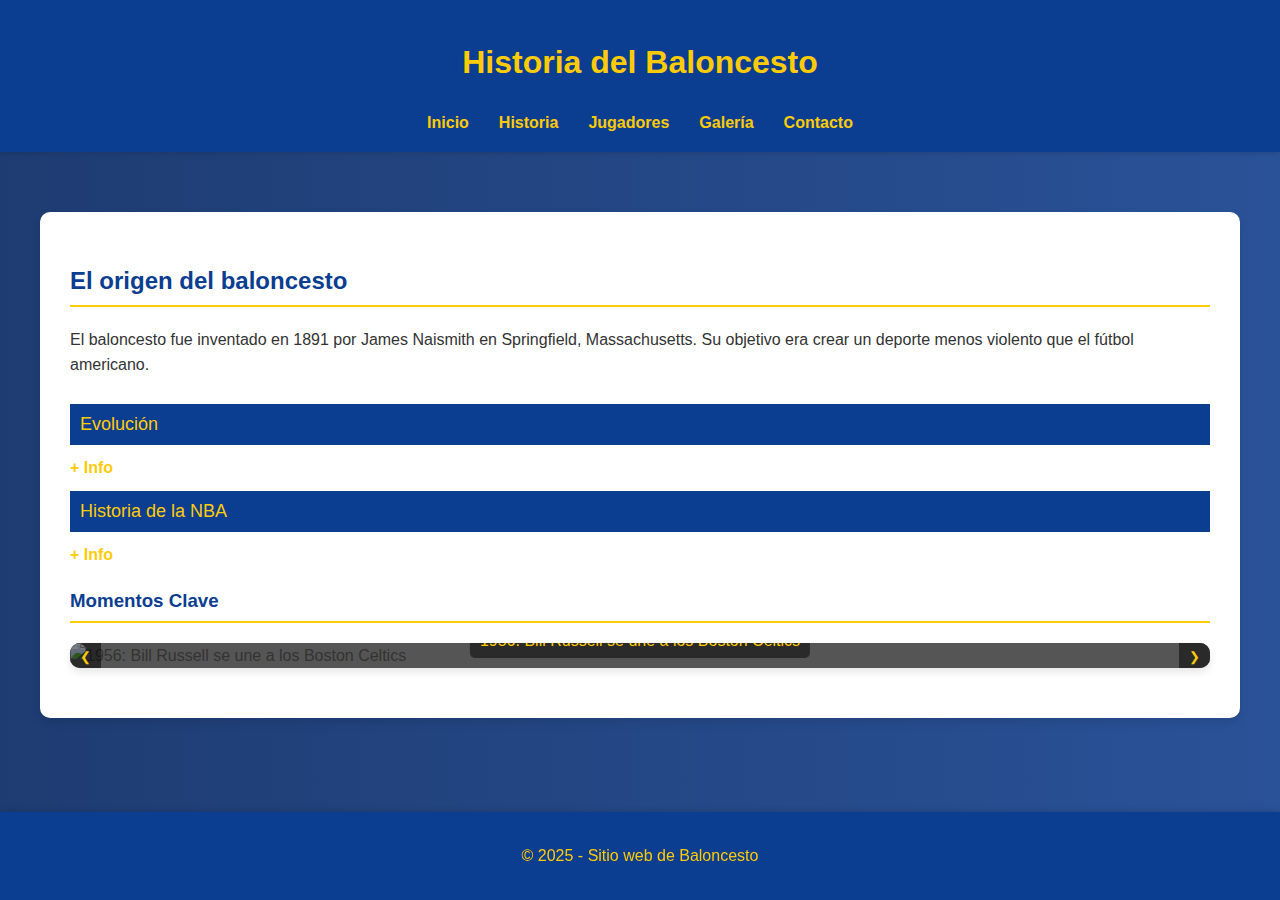
==== historiaBasket.html @ 8891532c "Add files via upload" ====
<!DOCTYPE html>
<html lang="es">
<head>
  <meta charset="UTF-8">
  <meta name="viewport" content="width=device-width, initial-scale=1.0">
  <title>Historia del Baloncesto</title>
  <link rel="stylesheet" href="css/estilo.css">
  <style>
    body {
      font-family: 'Roboto', sans-serif;
      line-height: 1.6;
      background: linear-gradient(to right, #1e3c72, #2a5298); /* NBA-themed gradient */
      color: #fff;
      margin: 0;
      padding: 0;
    }
    header {
      background: #0b3d91; /* Dark blue */
      color: #ffcb05; /* Yellow */
      padding: 1rem 0;
      text-align: center;
      box-shadow: 0 2px 4px rgba(0, 0, 0, 0.1);
    }
    nav ul {
      list-style: none;
      padding: 0;
      margin: 0;
      display: flex;
      justify-content: center;
    }
    nav ul li {
      margin: 0 15px;
    }
    nav ul li a {
      color: #ffcb05; /* Yellow */
      text-decoration: none;
      font-weight: bold;
      transition: color 0.3s;
    }
    nav ul li a:hover {
      color: #ff6347; /* Tomato */
    }
    main {
      padding: 40px 20px;
      max-width: 1200px;
      margin: 0 auto;
    }
    section {
      background: #fff;
      color: #333;
      padding: 30px;
      margin: 20px 0;
      border-radius: 10px;
      box-shadow: 0 4px 8px rgba(0, 0, 0, 0.1);
      transition: transform 0.3s;
    }
    section:hover {
      transform: translateY(-5px);
    }
    h2, h3 {
      color: #0b3d91; /* Dark blue */
      border-bottom: 2px solid #ffcb05; /* Yellow */
      padding-bottom: 5px;
    }
    ul {
      padding-left: 20px;
    }
    ul li {
      margin-bottom: 10px;
    }
    footer {
      text-align: center;
      padding: 15px 0;
      background: #0b3d91; /* Dark blue */
      color: #ffcb05; /* Yellow */
      position: fixed;
      width: 100%;
      bottom: 0;
      box-shadow: 0 -2px 4px rgba(0, 0, 0, 0.1);
    }
    .carousel {
      position: relative;
      max-width: 100%;
      margin: 20px auto;
      overflow: hidden;
      border-radius: 10px;
      box-shadow: 0 4px 8px rgba(0, 0, 0, 0.1);
    }
    .carousel img {
      width: 100%;
      display: none;
    }
    .carousel img.active {
      display: block;
    }
    .carousel-buttons {
      position: absolute;
      top: 50%;
      width: 100%;
      display: flex;
      justify-content: space-between;
      transform: translateY(-50%);
    }
    .carousel-buttons button {
      background: rgba(0, 0, 0, 0.5);
      border: none;
      color: #ffcb05; /* Yellow */
      padding: 10px;
      cursor: pointer;
    }
    .collapsible {
      background-color: #0b3d91; /* Dark blue */
      color: #ffcb05; /* Yellow */
      cursor: pointer;
      padding: 10px;
      width: 100%;
      border: none;
      text-align: left;
      outline: none;
      font-size: 18px;
      margin-top: 10px;
    }
    .active, .collapsible:hover {
      background-color: #555;
    }
    .content {
      padding: 0 18px;
      display: none;
      overflow: hidden;
      background-color: #f1f1f1;
      margin-bottom: 10px;
    }
    .info-link {
      display: block;
      margin-top: 10px;
      color: #ffcb05; /* Yellow */
      text-decoration: none;
      font-weight: bold;
      cursor: pointer;
    }
    .info-link:hover {
      text-decoration: underline;
    }
    .carousel-caption {
      position: absolute;
      bottom: 10px;
      left: 50%;
      transform: translateX(-50%);
      background-color: rgba(0, 0, 0, 0.5);
      color: #ffcb05; /* Yellow */
      padding: 5px 10px;
      border-radius: 5px;
      font-size: 16px;
      text-align: center;
      display: none; /* Hide all captions initially */
    }
    .carousel-item.active .carousel-caption {
      display: block; /* Show only the active caption */
    }
  </style>
</head>
<body>
  <header>
    <h1>Historia del Baloncesto</h1>
    <nav>
      <ul>
        <li><a href="index.html">Inicio</a></li>
        <li><a href="historiaBasket.html">Historia</a></li>
        <li><a href="jugadores.html">Jugadores</a></li>
        <li><a href="galeria.html">Galería</a></li>
        <li><a href="contacto.html">Contacto</a></li>
      </ul>
    </nav>
  </header>
  <main>
    <section>
      <h2>El origen del baloncesto</h2>
      <p>El baloncesto fue inventado en 1891 por James Naismith en Springfield, Massachusetts. Su objetivo era crear un deporte menos violento que el fútbol americano.</p>
      <button class="collapsible">Evolución</button>
      <div class="content">
        <p>Desde sus inicios, el baloncesto ha crecido hasta convertirse en uno de los deportes más populares del mundo. En 1936, se convirtió en un deporte olímpico. La NBA, fundada en 1946, ha sido fundamental en su popularidad global, destacando figuras como Bill Russell, Larry Bird, Magic Johnson, Michael Jordan, Kobe Bryant, y LeBron James.</p>
        <div class="gif-container">
          <iframe width="600" height="500" src="/videomedia/b79083b71d515ce4e67c7d54b8fe43ed.gif" frameborder="0" allow="accelerometer; autoplay; clipboard-write; encrypted-media; gyroscope; picture-in-picture" allowfullscreen></iframe>
        </div>
      </div>
      <a class="info-link" onclick="toggleContent(this)">+ Info</a>
      <button class="collapsible">Historia de la NBA</button>
      <div class="content">
        <p>La NBA (National Basketball Association) fue fundada en Nueva York el 6 de junio de 1946 como la Basketball Association of America (BAA). En 1949, se fusionó con la National Basketball League (NBL) para formar la NBA. Desde entonces, la NBA ha crecido hasta convertirse en la principal liga de baloncesto profesional del mundo, con jugadores de renombre internacional y una gran base de aficionados.</p>
        <div class="video-container">
          <iframe width="560" height="315" src="/videomedia/youtube_2YvFP9vq9SM_1920x1080_h264.mp4" frameborder="0" allow="accelerometer; autoplay; clipboard-write; encrypted-media; gyroscope; picture-in-picture" allowfullscreen></iframe>
        </div>
        
      </div>
      <a class="info-link" onclick="toggleContent(this)">+ Info</a>
      <h3>Momentos Clave</h3>
      <div class="carousel">
        <div class="carousel-item active">
          <img src="imagenes/c1.jpg" alt="1956: Bill Russell se une a los Boston Celtics" class="active">
          <div class="carousel-caption">1956: Bill Russell se une a los Boston Celtics</div>
        </div>
        <div class="carousel-item">
          <img src="imagenes/c5.jpg" alt="1980s: La rivalidad entre Larry Bird y Magic Johnson">
          <div class="carousel-caption">1980s: La rivalidad entre Larry Bird y Magic Johnson</div>
        </div>
        <div class="carousel-item">
          <img src="imagenes/c4.avif" alt="1992: El 'Dream Team' de Estados Unidos gana el oro en los Juegos Olímpicos de Barcelona">
          <div class="carousel-caption">1992: El 'Dream Team' de Estados Unidos gana el oro en los Juegos Olímpicos de Barcelona</div>
        </div>
        <div class="carousel-item">
          <img src="imagenes/c3.jpg" alt="1996: La NBA celebra su 50 aniversario y nombra a los 50 mejores jugadores de la historia">
          <div class="carousel-caption">1996: La NBA celebra su 50 aniversario y nombra a los 50 mejores jugadores de la historia</div>
        </div>
        <div class="carousel-item">
          <img src="imagenes/c2.jpg" alt="2000s: La era de Kobe Bryant y Shaquille O'Neal con los Lakers, y el ascenso de LeBron James">
          <div class="carousel-caption">2000s: La era de Kobe Bryant y Shaquille O'Neal con los Lakers, y el ascenso de LeBron James</div>
        </div>
        <div class="carousel-buttons">
          <button id="prevBtn">❮</button>
          <button id="nextBtn">❯</button>
        </div>
      </div>
    </section>
  </main>
  <footer>
    <p>© 2025 - Sitio web de Baloncesto</p>
  </footer>
  <script>
    function toggleContent(link) {
      const content = link.previousElementSibling;
      const button = content.previousElementSibling;
      button.classList.toggle('active');
      if (content.style.display === "block") {
        content.style.display = "none";
      } else {
        content.style.display = "block";
      }
    }

    const images = document.querySelectorAll('.carousel-item img');
    const captions = document.querySelectorAll('.carousel-caption');
    let currentIndex = 0;

    document.getElementById('prevBtn').addEventListener('click', () => {
      images[currentIndex].classList.remove('active');
      captions[currentIndex].style.display = 'none';
      currentIndex = (currentIndex === 0) ? images.length - 1 : currentIndex - 1;
      images[currentIndex].classList.add('active');
      captions[currentIndex].style.display = 'block';
    });

    document.getElementById('nextBtn').addEventListener('click', () => {
      images[currentIndex].classList.remove('active');
      captions[currentIndex].style.display = 'none';
      currentIndex = (currentIndex === images.length - 1) ? 0 : currentIndex + 1;
      images[currentIndex].classList.add('active');
      captions[currentIndex].style.display = 'block';
    });

    const collapsibles = document.querySelectorAll('.collapsible');
    collapsibles.forEach((collapsible) => {
      collapsible.addEventListener('click', function() {
        this.classList.toggle('active');
        const content = this.nextElementSibling;
        if (content.style.display === "block") {
          content.style.display = "none";
        } else {
          content.style.display = "block";
        }
      });
    });
  </script>
</body>
</html>
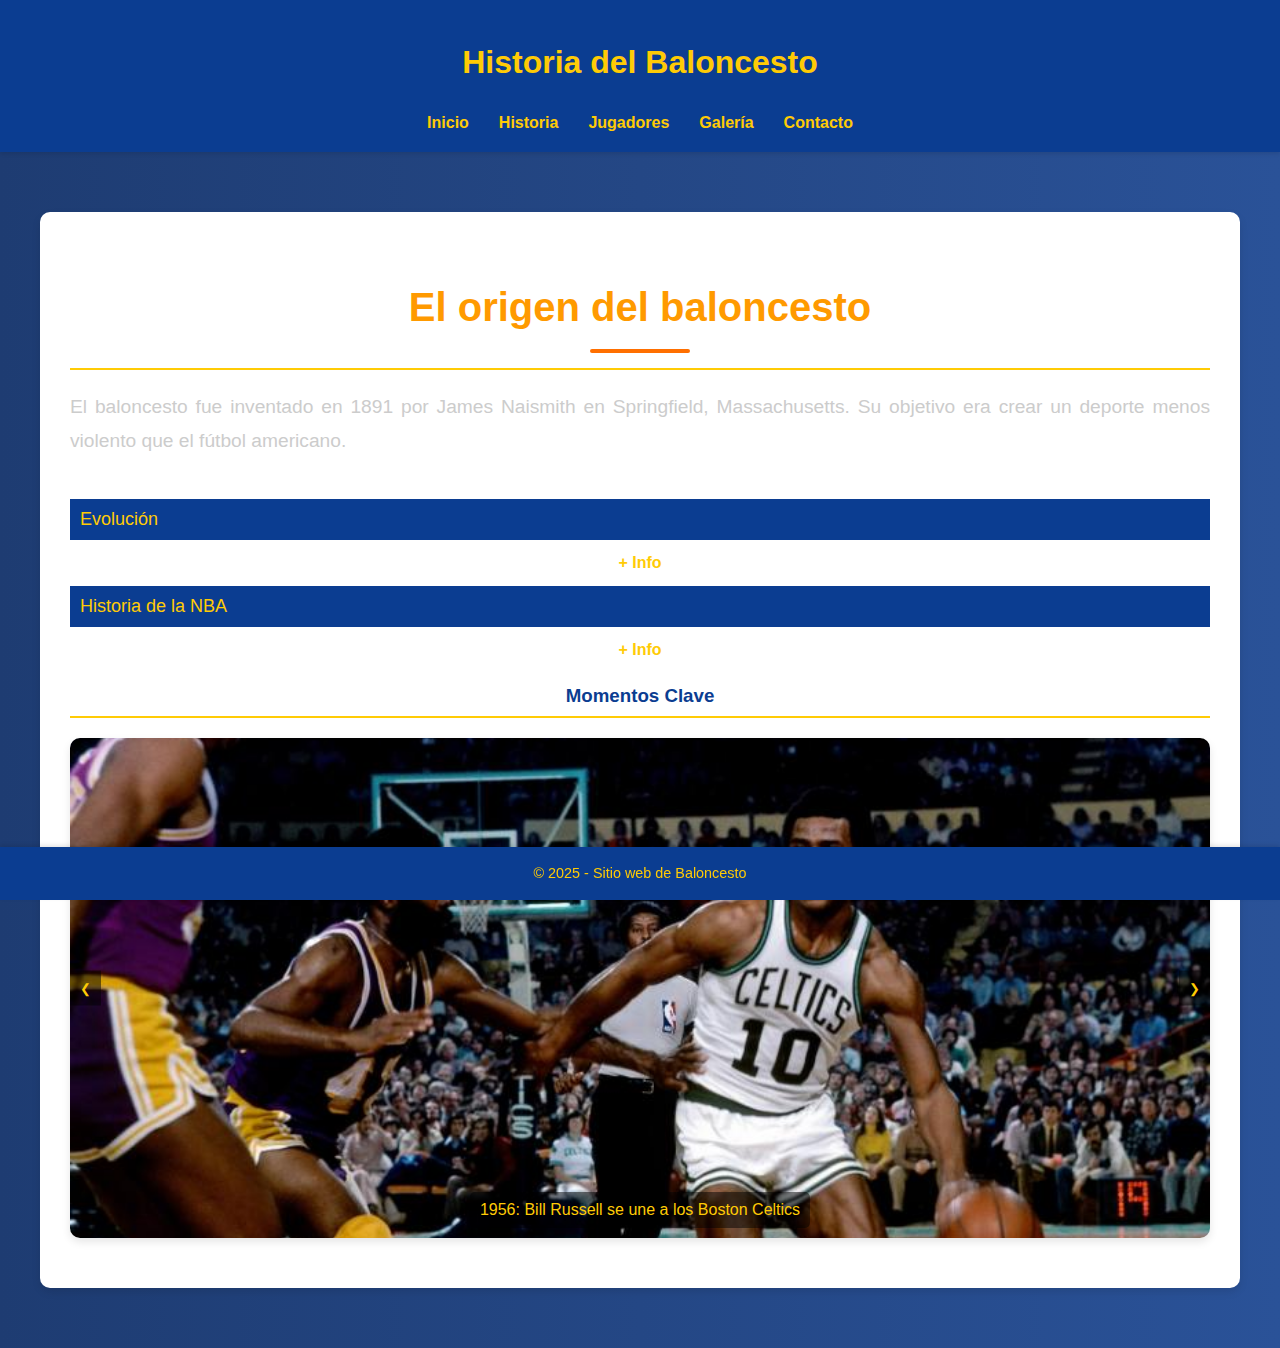
==== commit 88fbcc53: "Update historiaBasket.html" ====
--- a/historiaBasket.html
+++ b/historiaBasket.html
@@ -180,7 +180,7 @@
       <div class="content">
         <p>Desde sus inicios, el baloncesto ha crecido hasta convertirse en uno de los deportes más populares del mundo. En 1936, se convirtió en un deporte olímpico. La NBA, fundada en 1946, ha sido fundamental en su popularidad global, destacando figuras como Bill Russell, Larry Bird, Magic Johnson, Michael Jordan, Kobe Bryant, y LeBron James.</p>
         <div class="gif-container">
-          <iframe width="600" height="500" src="/videomedia/b79083b71d515ce4e67c7d54b8fe43ed.gif" frameborder="0" allow="accelerometer; autoplay; clipboard-write; encrypted-media; gyroscope; picture-in-picture" allowfullscreen></iframe>
+          <iframe width="600" height="500" src="Bootstrap/videomedia/b79083b71d515ce4e67c7d54b8fe43ed.gif" frameborder="0" allow="accelerometer; autoplay; clipboard-write; encrypted-media; gyroscope; picture-in-picture" allowfullscreen></iframe>
         </div>
       </div>
       <a class="info-link" onclick="toggleContent(this)">+ Info</a>
--- a/css/estilo.css
+++ b/css/estilo.css
@@ -0,0 +1,153 @@
+/* --- ESTILOS GENERALES --- */
+body {
+  font-family: 'Roboto', sans-serif;
+  margin: 0;
+  padding: 0;
+  background-color: #121212; /* Fondo oscuro para un look moderno */
+  color: #ffffff; /* Texto en blanco para contraste */
+  line-height: 1.6;
+}
+
+/* Fondo animado detrás del título */
+header {
+  overflow: hidden;
+  position: relative;
+  z-index: 1;
+}
+
+.animated-bg {
+  position: absolute;
+  top: 0;
+  left: 0;
+  width: 100%;
+  height: 100%;
+  background: linear-gradient(45deg, #a54f30, #ff9a00, #ffd700);
+  background-size: 200% 200%;
+  animation: move-bg 6s ease infinite;
+  z-index: 0;
+  opacity: 0.8;
+}
+
+header h1, header p {
+  z-index: 1;
+  position: relative;
+}
+
+/* Animación del fondo */
+@keyframes move-bg {
+  0% { background-position: 0% 50%; }
+  50% { background-position: 100% 50%; }
+  100% { background-position: 0% 50%; }
+}
+
+/* --- CARRUSEL --- */
+.carousel-item img {
+  max-height: 500px;
+  object-fit: cover; /* Mantener proporciones sin deformar */
+}
+
+.carousel-caption {
+  background: rgba(0, 0, 0, 0.6); /* Fondo semitransparente para contraste */
+  padding: 15px;
+  border-radius: 10px;
+}
+
+/* --- CONTENIDO PRINCIPAL --- */
+main {
+  padding: 50px 20px;
+  max-width: 1200px;
+  margin: auto;
+  text-align: center;
+}
+
+main h2 {
+  color: #ff9a00;
+  font-size: 2.5em;
+  margin-bottom: 20px;
+  position: relative;
+}
+
+main h2::after {
+  content: "";
+  display: block;
+  width: 100px;
+  height: 4px;
+  background: #ff6f00;
+  margin: 10px auto;
+  border-radius: 2px;
+}
+
+main p {
+  font-size: 1.2em;
+  text-align: justify;
+  color: #cccccc;
+  margin-bottom: 30px;
+  line-height: 1.8;
+}
+
+/* --- TARJETAS --- */
+.card {
+  border: none;
+  border-radius: 15px;
+  overflow: hidden;
+  box-shadow: 0px 6px 12px rgba(0, 0, 0, 0.3);
+  transition: transform 0.3s ease, box-shadow 0.3s ease;
+}
+
+.card:hover {
+  transform: scale(1.05);
+  box-shadow: 0px 8px 16px rgba(0, 0, 0, 0.5);
+}
+
+.card-img-top {
+  height: 200px;
+  object-fit: cover;
+}
+
+.card-title {
+  font-size: 1.5em;
+  color: #ff9a00;
+}
+
+.card-text {
+  color: #dddddd;
+  font-size: 1.1em;
+}
+
+.btn-warning {
+  background-color: #ff9a00;
+  border: none;
+  font-size: 1em;
+  padding: 10px 20px;
+  border-radius: 5px;
+  transition: background-color 0.3s ease;
+}
+
+.btn-warning:hover {
+  background-color: #ff6f00;
+}
+
+/* --- PIE DE PÁGINA --- */
+footer {
+  background: #333333;
+  color: #ffffff;
+  text-align: center;
+  padding: 15px 0;
+  margin-top: 50px;
+  font-size: 0.9em;
+}
+
+footer p {
+  margin: 0;
+}
+
+footer a {
+  color: #ff9a00;
+  text-decoration: none;
+  font-weight: bold;
+}
+
+footer a:hover {
+  text-decoration: underline;
+}
+
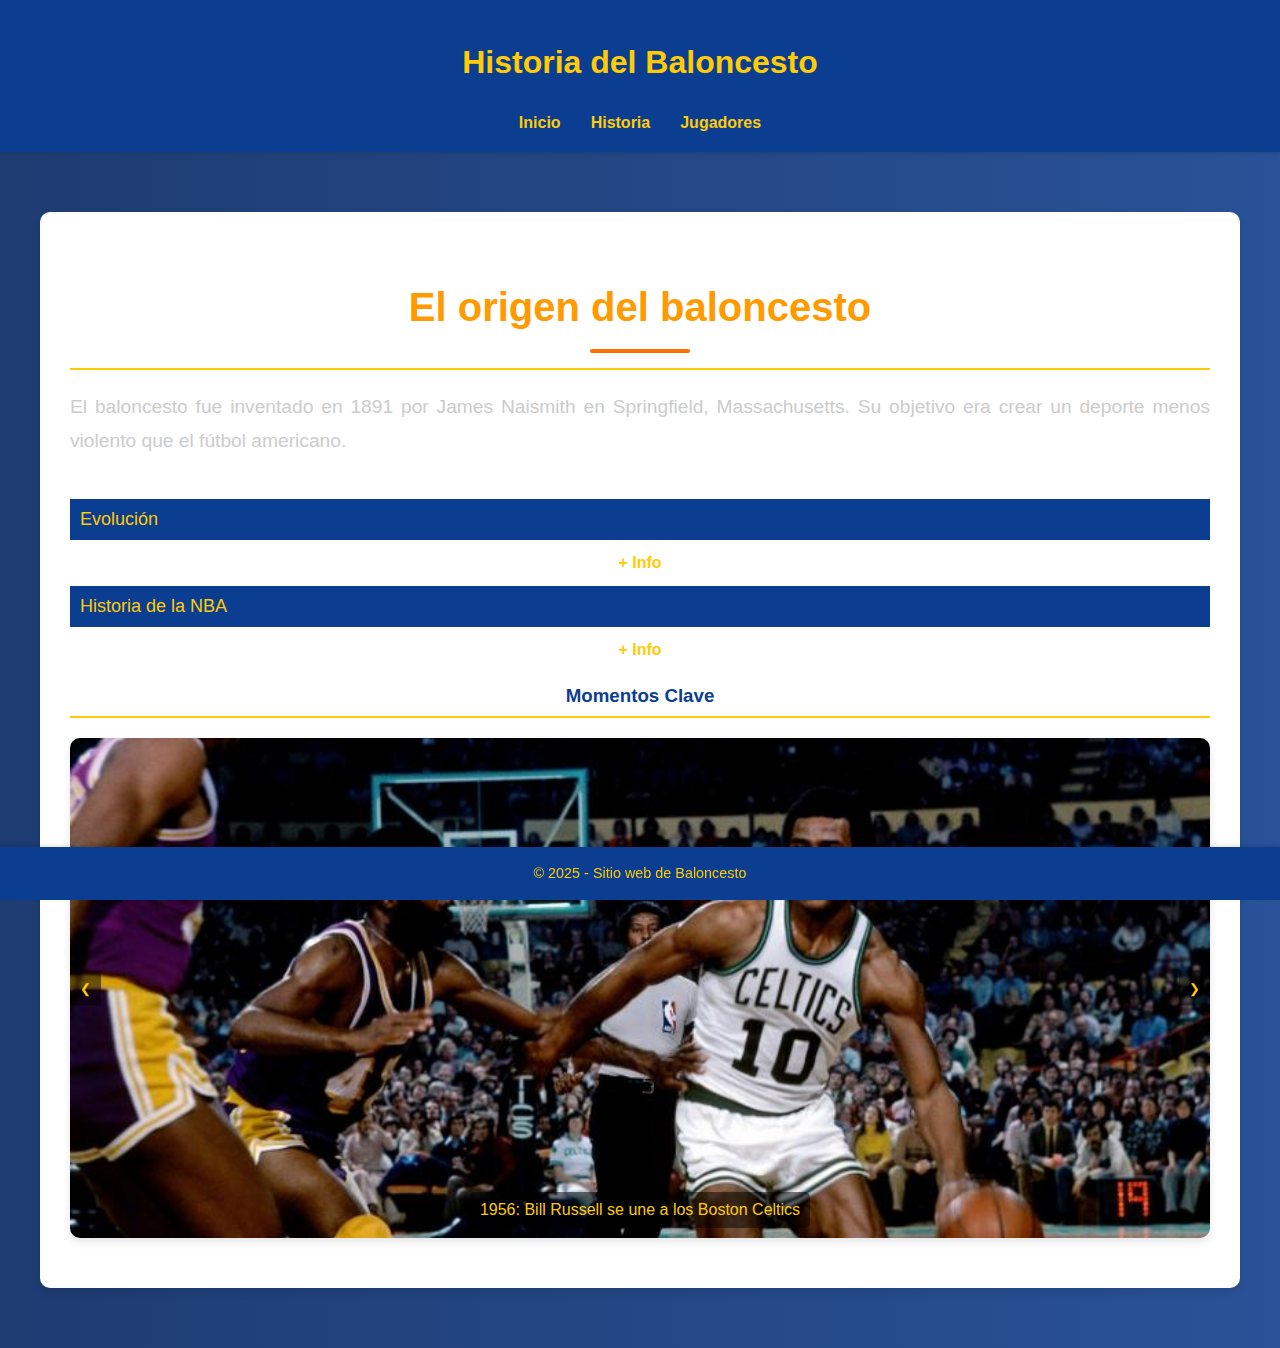
==== commit 71bd1d57: "Update historiaBasket.html" ====
--- a/historiaBasket.html
+++ b/historiaBasket.html
@@ -167,8 +167,6 @@
         <li><a href="index.html">Inicio</a></li>
         <li><a href="historiaBasket.html">Historia</a></li>
         <li><a href="jugadores.html">Jugadores</a></li>
-        <li><a href="galeria.html">Galería</a></li>
-        <li><a href="contacto.html">Contacto</a></li>
       </ul>
     </nav>
   </header>
@@ -180,7 +178,7 @@
       <div class="content">
         <p>Desde sus inicios, el baloncesto ha crecido hasta convertirse en uno de los deportes más populares del mundo. En 1936, se convirtió en un deporte olímpico. La NBA, fundada en 1946, ha sido fundamental en su popularidad global, destacando figuras como Bill Russell, Larry Bird, Magic Johnson, Michael Jordan, Kobe Bryant, y LeBron James.</p>
         <div class="gif-container">
-          <iframe width="600" height="500" src="Bootstrap/videomedia/b79083b71d515ce4e67c7d54b8fe43ed.gif" frameborder="0" allow="accelerometer; autoplay; clipboard-write; encrypted-media; gyroscope; picture-in-picture" allowfullscreen></iframe>
+            <img src="videomedia/b79083b71d515ce4e67c7d54b8fe43ed.gif" alt="Historia del Baloncesto" width="600" height="500">
         </div>
       </div>
       <a class="info-link" onclick="toggleContent(this)">+ Info</a>
@@ -188,7 +186,7 @@
       <div class="content">
         <p>La NBA (National Basketball Association) fue fundada en Nueva York el 6 de junio de 1946 como la Basketball Association of America (BAA). En 1949, se fusionó con la National Basketball League (NBL) para formar la NBA. Desde entonces, la NBA ha crecido hasta convertirse en la principal liga de baloncesto profesional del mundo, con jugadores de renombre internacional y una gran base de aficionados.</p>
         <div class="video-container">
-          <iframe width="560" height="315" src="/videomedia/youtube_2YvFP9vq9SM_1920x1080_h264.mp4" frameborder="0" allow="accelerometer; autoplay; clipboard-write; encrypted-media; gyroscope; picture-in-picture" allowfullscreen></iframe>
+          <iframe width="560" height="315" src="Bootstrap/videomedia/youtube_2YvFP9vq9SM_1920x1080_h264.mp4" frameborder="0" allow="accelerometer; autoplay; clipboard-write; encrypted-media; gyroscope; picture-in-picture" allowfullscreen></iframe>
         </div>
         
       </div>
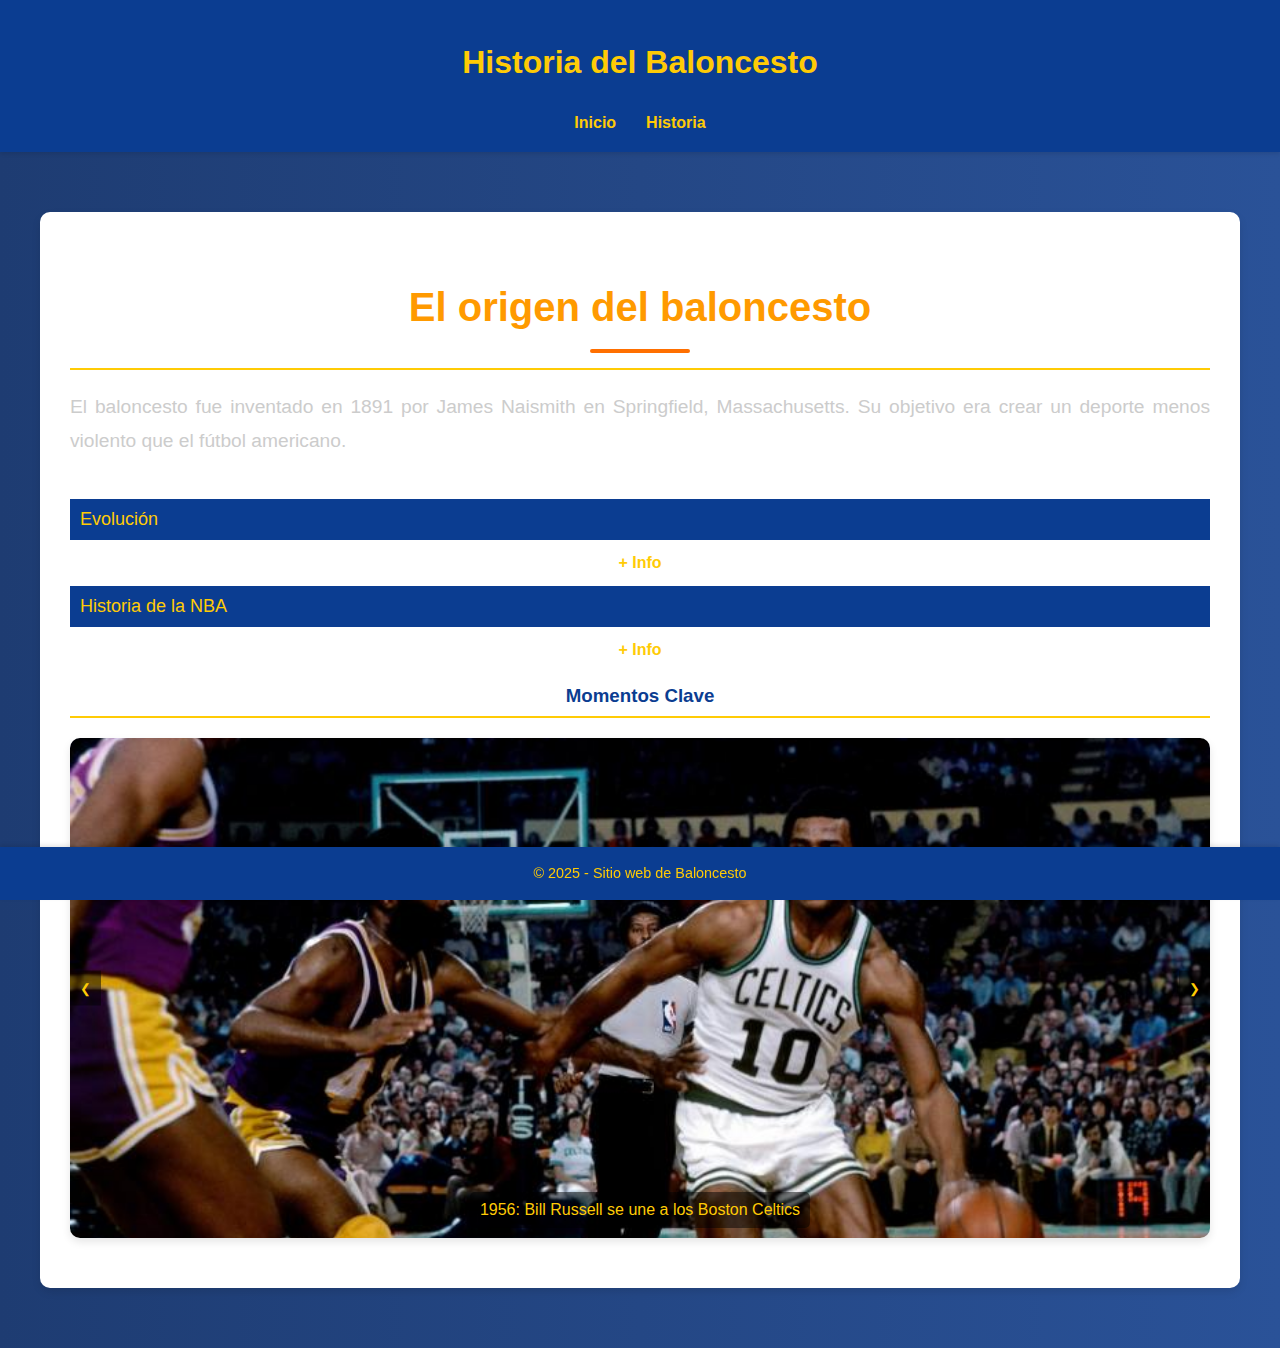
==== commit 74a9b0b0: "Update historiaBasket.html" ====
--- a/historiaBasket.html
+++ b/historiaBasket.html
@@ -166,7 +166,6 @@
       <ul>
         <li><a href="index.html">Inicio</a></li>
         <li><a href="historiaBasket.html">Historia</a></li>
-        <li><a href="jugadores.html">Jugadores</a></li>
       </ul>
     </nav>
   </header>
